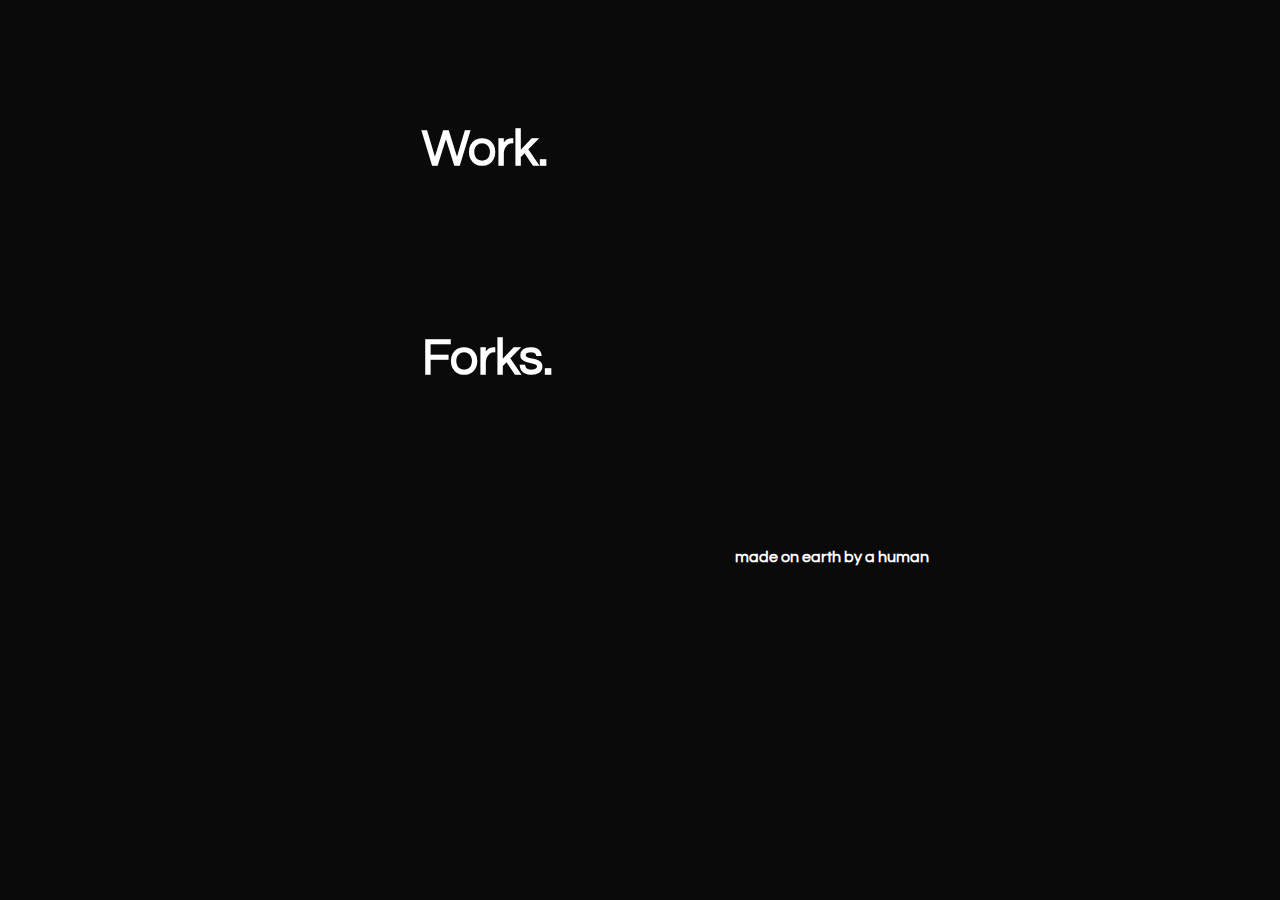
==== index.html @ bac9f0bc "first commit" ====
<!DOCTYPE html>
<html lang="en">

<head>
    <meta http-equiv="Content-Type" content="text/html; charset=UTF-8">

    <meta name="viewport" content="width=device-width, initial-scale=1.0">
    <meta http-equiv="X-UA-Compatible" content="ie=edge">
    <meta name="theme-color" content="#000000" />
    <meta name="description" content="">

    <link rel="shortcut icon" type="image/png" />

    <link rel="preconnect" href="https://api.github.com">
    <link rel="preconnect" href="https://fonts.gstatic.com">

    <link rel="stylesheet" href="./assets/index.css">
    <link rel="stylesheet" href="https://fonts.googleapis.com/css?family=Questrial">
    <link rel="stylesheet" href="https://use.fontawesome.com/releases/v5.7.1/css/all.css"
        integrity="sha384-fnmOCqbTlWIlj8LyTjo7mOUStjsKC4pOpQbqyi7RrhN7udi9RwhKkMHpvLbHG9Sr" crossorigin="anonymous">
</head>

<body>

    <div id="profile">
        <div id="profile_img"></div>
        <div id="username"></div>
        <div id="userbio"></div>
        <div id="about"></div>
    </div>
    <div id="display">
        <div id="work">
            <h1>Work.</h1>
            <div class="projects" id="work_section"></div>
        </div>
        <div id="forks" style="display: block;">
            <h1>Forks.</h1>
            <div class="projects" id="forks_section"></div>
        </div>
        <div id="footer">
            <a href="https://github.com/imfunniee" target="_blank" rel="noopener">made on earth by a human</a>
        </div>
    </div>

    <script>
        // Returns HTML string of these repo boxes to append to DOM. To learn about attributes of repo see https://developer.github.com/v3/search/#example
        function renderRepo(repo) {
            return `
                <a href="${repo.html_url}" target="_blank" rel="noopener">
                    <section>
                        <div class="section_title">${repo.name}</div>
                        <div class="about_section">
                            <span style="display:block;">${repo.description}</span>
                        </div>
                        <div class="bottom_section">
                            <span style="display:inline-block;"><i class="fas fa-code"></i> ${repo.language}</span>
                            <span><i class="fas fa-star"></i> ${repo.stargazers_count}</span>
                            <span><i class="fas fa-code-branch"></i> ${repo.forks}</span>
                        </div>
                    </section>
                </a>`
        }

        // Because Github sets subdomain to your username we can extract your Github username from subdomain.
        var username = window.location.host.split('.')[0];
        document.title = username;

        // Fetches data about user itself to render left side of page.
        fetch(`https://api.github.com/users/${username}`).then(response => response.json()).then(user => {
            document.title = user.name;
            document.querySelector("meta[name='description']").setAttribute("content", user.bio);
            document.querySelector("link[rel='shortcut icon']").setAttribute("href", user.avatar_url);
            document.getElementById('profile_img').style = `background: url(${user.avatar_url}) center;`;
            document.getElementById('username').innerHTML = `<span style="display:block;">${user.name}</span>@${user.login}`;
            document.getElementById('userbio').innerHTML = user.bio;
            document.getElementById('about').innerHTML += user.company ? `<span style="display:block;"><i class="fas fa-users"></i> ${user.company}</span>` : "";
            document.getElementById('about').innerHTML += user.email ? `<span style="display:block;"><i class="fas fa-envelope"></i> ${user.email}</span>` : "";
            document.getElementById('about').innerHTML += user.blog ? `<span style="display:block;"><i class="fas fa-link"></i> ${user.blog}</span>` : "";
            document.getElementById('about').innerHTML += user.location ? `<span style="display:block;"><i class="fas fa-map-marker-alt"></i> ${user.location}</span>` : "";
            document.getElementById('about').innerHTML += user.hireable ? `<span style="display:block;"><i class="fas fa-user-tie"></i> Available for hire</span>` : "";
        });

        // Fetches only non-fork repositories sorted by star count.
        fetch(`https://api.github.com/search/repositories?q=user:${username} fork:false&sort=stars`).then(response => response.json()).then(repositories => {
            repositoriesDom = document.getElementById('work_section');
            if (!repositories.total_count)
                repositoriesDom.parentElement.parentElement.removeChild(repositoriesDom.parentElement);
            repositories.items.forEach(repo => {
                repositoriesDom.innerHTML += renderRepo(repo);
            });
        });

        // Fetches only fork repositories sorted by star count.
        fetch(`https://api.github.com/search/repositories?q=user:${username} fork:only&sort=stars`).then(response => response.json()).then(forks => {
            forksDom = document.getElementById('forks_section');
            if (!forks.total_count)
                forksDom.parentElement.parentElement.removeChild(forksDom.parentElement);
            forks.items.forEach(fork => {
                forksDom.innerHTML += renderRepo(fork);
            });
        });
    </script>
</body>

</html>
---- assets/index.css ----
@import url("https://fonts.googleapis.com/css?family=Poppins");
@import url("https://fonts.googleapis.com/css?family=Questrial");

body {
  margin: 0%;
  padding: 0%;
  width: 100vw;
  background: var(--bg-color);
  color: var(--text-color);
  max-width: 100vw;
  overflow-x: hidden;
  align-items: center;
  font-family: "Poppins", sans-serif;
}

#loading {
  width: 100vw;
  height: 100vh;
  position: fixed;
  background: var(--bg-color);
  z-index: 999;
  display: flex;
  justify-content: center;
  flex-direction: column;
  align-items: center;
  top: 0;
  bottom: 0;
  left: 0;
  right: 0;
}

#spinner {
  animation: rotate 0.5s infinite linear;
  width: 50px;
  height: 50px;
  border: 2px solid var(--bg-color);
  border-bottom: 2px solid var(--text-color);
  border-radius: 50%;
  margin: 0;
}

@keyframes rotate {
  0% {
    transform: rotate(0deg);
  }
  100% {
    transform: rotate(360deg);
  }
}

#profile {
  width: 24vw;
  padding: 4vh 3vw;
  height: 92vh;
  display: flex;
  flex-direction: column;
  justify-content: center;
  text-align: left;
  background: var(--background-image) center center;
  background-size: cover !important;
  background-repeat: no-repeat;
  position: fixed;
  color: #fff !important;
}

#display {
  width: 64vw;
  padding: 4vh 3vw;
  height: 92vh;
  display: inline-block;
  padding-left: 33vw;
}

#display h1 {
  font-size: 50px;
  color: var(--text-color);
  font-weight: bold;
  font-family: "Questrial", sans-serif;
}

.emoji {
  width: 18px;
  height: 18px;
}

#profile_img_blog {
  border-radius: 50%;
  width: 90px;
  height: 90px;
  background-size: cover !important;
  background-repeat: no-repeat;
}

#username_blog {
  font-size: 18px;
  color: var(--text-color);
  font-family: "Poppins", sans-serif;
  font-weight: bold;
}

#username_blog span {
  font-size: 24px;
  font-family: "Questrial", sans-serif !important;
}

#username_blog b {
  font-size: 12px;
  font-family: "Poppins", sans-serif;
  font-weight: bold;
}

#blog-display {
  width: 60vw;
  margin: 0px 20vw;
  text-align: left;
  margin-top: 3vh;
  z-index: 1;
}

#profile_blog {
  width: 60vw;
  margin: 0px 20vw;
  margin-top: 10vh;
  text-align: left;
  z-index: 1;
}

#background {
  width: 100vw;
  height: 55vh;
  background: var(--background-background);
  background-size: cover !important;
  background-repeat: no-repeat;
  position: absolute;
  z-index: -1;
  margin-top: -10vh;
}

#blog-display h1 {
  font-size: 50px;
  color: var(--text-color);
  font-weight: bold;
  font-family: "Questrial", sans-serif;
}

#blog-display h2 {
  color: var(--blog-gray-color);
}

#blog-display {
  padding: 1vh 0px;
  font-family: "Questrial", sans-serif;
}

#blog p {
  font-size: 17px;
  line-height: 25px;
  word-spacing: 1.2px;
  margin: 5vh 0px;
}

#blog p span {
  padding: 2px 4px;
  background: var(--text-color);
  color: var(--bg-color) !important;
}

#blog img {
  width: 100%;
  margin: 2vh 0px;
  border-radius: 5px;
  border: 1px solid rgb(0, 0, 0, 0.08);
}

#header {
  width: 63vw;
  text-align: right;
  padding: 3vh 0px;
  position: absolute;
}

#header a {
  color: var(--text-color);
  text-decoration: none;
  margin-left: 4vw;
  font-weight: bold;
}

#footer_blog {
  width: 90vw;
  padding: 8vh 5vw;
  text-align: center;
}

#footer_blog a {
  color: var(--text-color) !important;
  text-decoration: none;
  font-family: "Questrial", sans-serif;
  font-weight: bold;
}

#footer {
  width: 100%;
  padding: 8vh 0px;
  text-align: center;
}

#footer a {
  color: var(--text-color) !important;
  text-decoration: none;
  font-family: "Questrial", sans-serif;
  font-weight: bold;
}

#profile_img {
  width: 180px;
  height: 180px;
  border-radius: 5px;
  background-size: cover !important;
}

#profile div {
  font-weight: bold;
  margin: 1.5vh 0px;
}

#username {
  font-size: 18px;
  font-weight: bold;
}

#username span {
  font-size: 24px;
}

#userbio {
  font-size: 26px;
  font-family: "Questrial", sans-serif;
  width: 100%;
}

#about {
  font-size: 18px;
  font-family: "Questrial", sans-serif;
}

#about span {
  margin: 1vh 0px;
  display: block;
}

#about span i {
  font-size: 16px;
}

#work {
  margin: 2vh 0px;
  padding: 4vh 0px !important;
}

#forks {
  margin: 2vh 0px;
  padding: 4vh 0px !important;
}

.projects {
  columns: 2;
}

.projects section {
  width: 85%;
  padding: 2.5vh 5%;
  display: inline-block;
  border-radius: 5px;
  color: var(--text-color);
  border: 1px solid rgb(0, 0, 0, 0.08);
  box-shadow: 0px 0px 0px rgb(0, 0, 0, 0);
  transition: 0.4s ease-in-out;
  margin: 2vh 0px;
  transform: scale(1);
}

.projects section:hover {
  cursor: pointer;
  border: 1px solid rgb(0, 0, 0, 0);
  box-shadow: 0px 15px 35px rgb(0, 0, 0, 0.06);
  transform: scale(1.03);
}

.section_title {
  font-size: 24px;
  font-weight: bold;
  margin: 1vh 0px;
  word-wrap: break-word;
}

.about_section {
  font-size: 18px;
  font-family: "Questrial", sans-serif;
  margin: 2vh 0px;
  font-weight: bold;
  word-wrap: break-word;
}

.bottom_section {
  margin: 1vh 0px;
  font-size: 14px;
  word-wrap: break-word;
}

.bottom_section span {
  margin-right: 20px;
  font-weight: bold;
}

.bottom_section span i {
  font-size: 15px;
}

#blog_section {
  margin: 2vh 0px;
  padding: 2vh 0px !important;
}

#blogs {
  columns: 2;
}

#blogs section {
  width: 85%;
  display: inline-block;
  border-radius: 5px;
  color: var(--text-color);
  border: 1px solid rgb(0, 0, 0, 0.04);
  box-shadow: 0px 0px 0px rgb(0, 0, 0, 0);
  transition: 0.4s ease-in-out;
  transform: scale(1);
  padding: 0px;
  margin: 2vh 0px;
}

#blogs section img {
  width: 100%;
  border-radius: 5px 5px 0px 0px;
}

.blog_container {
  padding: 2.5vh 5%;
}

#blogs section:hover {
  cursor: pointer;
  border: 1px solid rgb(0, 0, 0, 0);
  box-shadow: 0px 15px 35px rgb(0, 0, 0, 0.06);
  transform: scale(1.03);
}

.go_back {
  position: absolute;
  color: var(--text-color);
  font-size: 26px;
  margin-left: 5vw;
  margin-top: 4vh;
}

::selection {
  color: var(--bg-color);
  background: var(--text-color);
}

@media (max-width: 800px) {
  #profile {
    width: 90vw;
    padding: 4vh 5vw;
    height: 60vh;
    text-align: center;
    position: relative;
  }
  #display {
    width: 90vw;
    padding: 4vh 5vw;
    height: auto;
    display: inline-block;
    padding-left: 5vw;
  }
  #profile_img {
    width: 120px;
    height: 120px;
    margin: 0px auto !important;
  }
  #work {
    margin: 0px;
  }
  .projects {
    columns: 1;
  }
  .projects section {
    width: 88%;
  }
  #blogs {
    columns: 1;
  }
  #blogs section {
    width: 98%;
  }
  #blog_section {
    margin: 0px;
  }
  #blog-display {
    width: 90vw;
    margin: 0px 5vw;
    text-align: left;
    margin-top: 0vh;
    z-index: 1;
  }
  #profile_blog {
    width: 90vw;
    margin: 0px 5vw;
    margin-top: 10vh;
    text-align: left;
    z-index: 1;
  }
  .go_back {
    position: relative;
    color: var(--text-color);
    font-size: 26px;
    margin-left: 5vw;
    top: 5vh;
  }
  #blog img {
    margin: 1vh 0px !important;
  }
  #blog p {
    margin: 2vh 0px;
  }
}

::-webkit-scrollbar {
  width: 5px;
  height: 5px;
}
::-webkit-scrollbar-track {
  background: var(--bg-color);
}
::-webkit-scrollbar-thumb {
  background: var(--text-color);
}
:root {
  --bg-color: rgb(10, 10, 10);
  --text-color: #fff;
  --blog-gray-color: rgb(180, 180, 180);
  --background-image: linear-gradient(
      90deg,
      rgba(10, 10, 10, 0.6),
      rgb(10, 10, 10, 1)
    ),
    url("https://source.unsplash.com/y54gnzC86lw");
  --background-background: linear-gradient(
      0deg,
      rgba(10, 10, 10, 1),
      rgba(10, 10, 10, 0.6)
    ),
    url("") center center fixed;
  --height: 50vh;
}
#display h1 {
  -webkit-background-clip: text;
  background-clip: text;
  -webkit-text-fill-color: #fff;
}
#blog-display h1 {
  -webkit-background-clip: text;
  background-clip: text;
  -webkit-text-fill-color: #fff;
}
.projects section {
  background: rgb(20, 20, 20);
}
#blog_section section {
  background: rgb(20, 20, 20);
}
@media (max-width: 800px) {
  :root {
    --background-image: linear-gradient(
        0deg,
        rgba(10, 10, 10, 1),
        rgb(10, 10, 10, 0)
      ),
      url("") !important;
  }
}
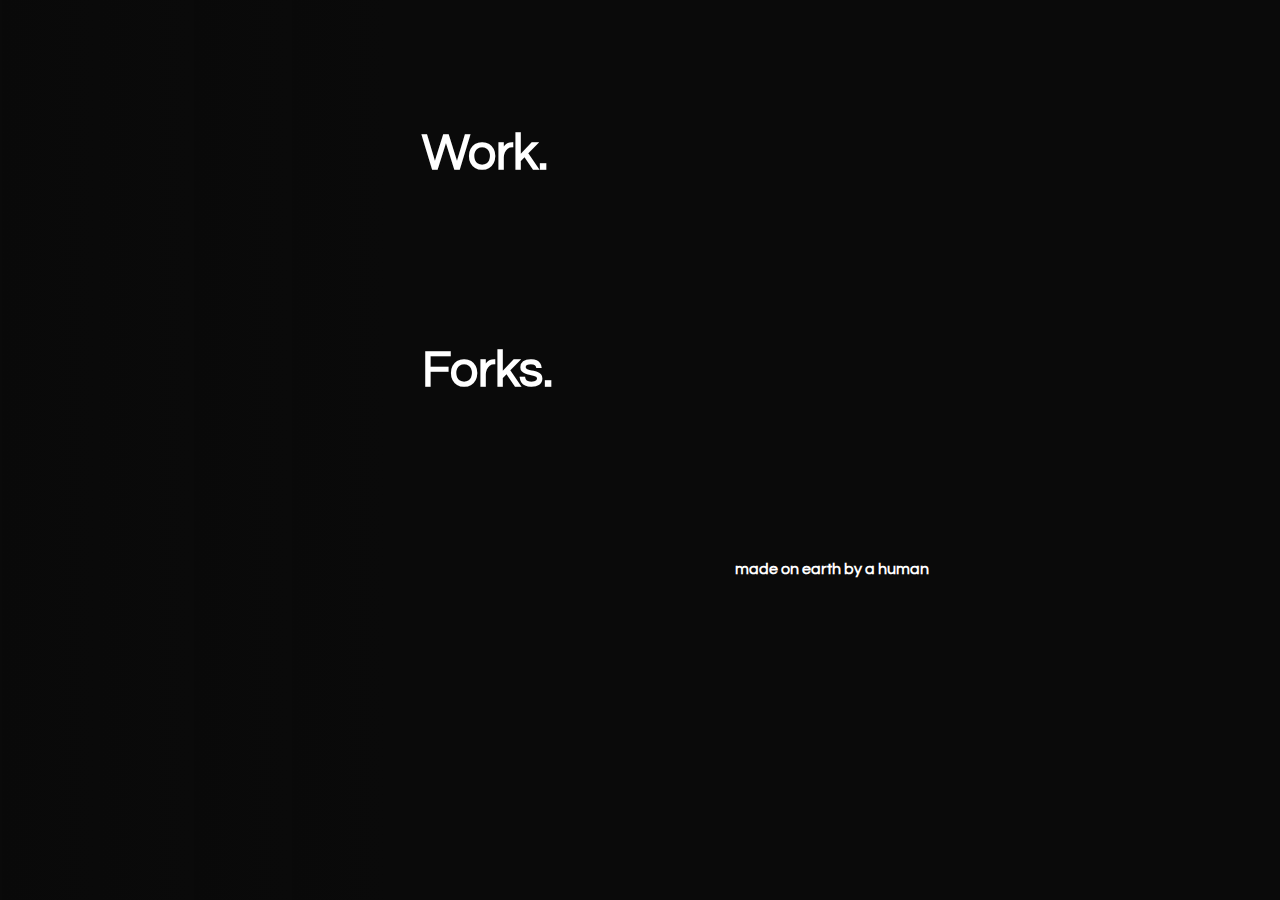
==== commit 7b80df16: "Optimized further" ====
--- a/index.html
+++ b/index.html
@@ -11,13 +11,14 @@
 
     <link rel="shortcut icon" type="image/png" />
 
-    <link rel="preconnect" href="https://api.github.com">
-    <link rel="preconnect" href="https://fonts.gstatic.com">
+    <link rel="preconnect" href="https://api.github.com" crossorigin>
 
-    <link rel="stylesheet" href="./assets/index.css">
-    <link rel="stylesheet" href="https://fonts.googleapis.com/css?family=Questrial">
-    <link rel="stylesheet" href="https://use.fontawesome.com/releases/v5.7.1/css/all.css"
-        integrity="sha384-fnmOCqbTlWIlj8LyTjo7mOUStjsKC4pOpQbqyi7RrhN7udi9RwhKkMHpvLbHG9Sr" crossorigin="anonymous">
+    <link rel="preload" as="style" href="https://fonts.googleapis.com/css?family=Questrial&display=swap">
+    <link rel="preload" as="image"
+        href="https://images.unsplash.com/photo-1498590880827-3f79fdcd7fbe?q=0&fm=webp&cs=tinysrgb&w=1080">
+    <link rel="preload" as="font" href="fa.woff">
+
+    <style>@import url(https://fonts.googleapis.com/css?family=Questrial&display=swap);@font-face{font-family:fa;src:url(fa.woff) format('woff');font-weight:400;font-style:normal;font-display:block}[class^=fa-]{font-family:fa!important;font-style:normal;font-weight:400;font-variant:normal;text-transform:none;line-height:1;-webkit-font-smoothing:antialiased;-moz-osx-font-smoothing:grayscale}.fa-star:before{content:"\f005"}.fa-map-marker:before{content:"\f041"}.fa-group:before{content:"\f0c0"}.fa-users:before{content:"\f0c0"}.fa-chain:before{content:"\f0c1"}.fa-link:before{content:"\f0c1"}.fa-envelope:before{content:"\f0e0"}.fa-code:before{content:"\f121"}.fa-code-branch:before{content:"\f126"}.fa-user-tie:before{content:"\f27e"}body{margin:0;padding:0;width:100vw;background:var(--bg-color);color:var(--text-color);max-width:100vw;overflow-x:hidden;align-items:center;font-family:Questrial,sans-serif;line-height:1.2}#profile{width:24vw;padding:4vh 3vw;height:92vh;display:flex;flex-direction:column;justify-content:center;text-align:left;background:var(--background-image) center center;background-size:cover!important;background-repeat:no-repeat;position:fixed;color:#fff!important}#display{width:64vw;padding:4vh 3vw;height:92vh;display:inline-block;padding-left:33vw}#display h1{font-size:50px;color:var(--text-color);font-weight:700;font-family:Questrial,sans-serif}#footer{width:100%;padding:8vh 0;text-align:center}#footer a{color:var(--text-color)!important;text-decoration:none;font-family:Questrial,sans-serif;font-weight:700}#profile_img{width:180px;height:180px;border-radius:5px;background-size:cover!important}#profile div{font-weight:700;margin:1.5vh 0}#username{font-size:18px;font-weight:700}#username span{font-size:24px}#userbio{font-size:26px;font-family:Questrial,sans-serif;width:100%}#about{font-size:18px;font-family:Questrial,sans-serif}#about span{margin:1vh 0;display:block}#about span i{font-size:16px}#work{margin:2vh 0;padding:4vh 0!important}#forks{margin:2vh 0;padding:4vh 0!important}.projects{columns:2}.projects section{width:85%;padding:2.5vh 5%;display:inline-block;border-radius:5px;color:var(--text-color);border:1px solid rgb(0,0,0,.08);box-shadow:0 0 0 rgb(0,0,0,0);transition:.4s ease-in-out;margin:2vh 0;transform:scale(1)}.projects section:hover{cursor:pointer;border:1px solid rgb(0,0,0,0);box-shadow:0 15px 35px rgb(0,0,0,.06);transform:scale(1.03)}.section_title{font-size:24px;font-weight:700;margin:1vh 0;word-wrap:break-word}.about_section{font-size:18px;font-family:Questrial,sans-serif;margin:2vh 0;font-weight:700;word-wrap:break-word}.bottom_section{margin:1vh 0;font-size:14px;word-wrap:break-word}.bottom_section span{margin-right:20px;font-weight:700}.bottom_section span i{font-size:16px}::selection{color:var(--bg-color);background:var(--text-color)}@media (max-width:800px){#profile{width:90vw;padding:4vh 5vw;height:60vh;text-align:center;position:relative}#display{width:90vw;padding:4vh 5vw;height:auto;display:inline-block;padding-left:5vw}#profile_img{width:120px;height:120px;margin:0 auto!important}#work{margin:0}.projects{columns:1}.projects section{width:88%}}::-webkit-scrollbar{width:5px;height:5px}::-webkit-scrollbar-track{background:var(--bg-color)}::-webkit-scrollbar-thumb{background:var(--text-color)}:root{--bg-color:rgb(10,10,10);--text-color:#fff;--blog-gray-color:rgb(180,180,180);--background-image:linear-gradient(90deg,rgba(10,10,10,.6),rgb(10,10,10,1)),url(https://images.unsplash.com/photo-1498590880827-3f79fdcd7fbe?q=0&fm=webp&cs=tinysrgb&w=1080);--background-background:linear-gradient(0deg,rgba(10,10,10,1),rgba(10,10,10,.6)),url("") center center fixed;--height:50vh}#display h1{-webkit-background-clip:text;background-clip:text;-webkit-text-fill-color:#fff}.projects section{background:#141414}@media (max-width:800px){:root{--background-image:linear-gradient(0deg,rgba(10,10,10,1),rgb(10,10,10,0)),url("")!important}}</style>
 </head>
 
 <body>
@@ -53,9 +54,9 @@
                             <span style="display:block;">${repo.description}</span>
                         </div>
                         <div class="bottom_section">
-                            <span style="display:inline-block;"><i class="fas fa-code"></i> ${repo.language}</span>
-                            <span><i class="fas fa-star"></i> ${repo.stargazers_count}</span>
-                            <span><i class="fas fa-code-branch"></i> ${repo.forks}</span>
+                            <span style="display:inline-block;"><i class="fa-code"></i> ${repo.language}</span>
+                            <span><i class="fa-star"></i> ${repo.stargazers_count}</span>
+                            <span><i class="fa-code-branch"></i> ${repo.forks}</span>
                         </div>
                     </section>
                 </a>`
@@ -73,11 +74,11 @@
             document.getElementById('profile_img').style = `background: url(${user.avatar_url}) center;`;
             document.getElementById('username').innerHTML = `<span style="display:block;">${user.name}</span>@${user.login}`;
             document.getElementById('userbio').innerHTML = user.bio;
-            document.getElementById('about').innerHTML += user.company ? `<span style="display:block;"><i class="fas fa-users"></i> ${user.company}</span>` : "";
-            document.getElementById('about').innerHTML += user.email ? `<span style="display:block;"><i class="fas fa-envelope"></i> ${user.email}</span>` : "";
-            document.getElementById('about').innerHTML += user.blog ? `<span style="display:block;"><i class="fas fa-link"></i> ${user.blog}</span>` : "";
-            document.getElementById('about').innerHTML += user.location ? `<span style="display:block;"><i class="fas fa-map-marker-alt"></i> ${user.location}</span>` : "";
-            document.getElementById('about').innerHTML += user.hireable ? `<span style="display:block;"><i class="fas fa-user-tie"></i> Available for hire</span>` : "";
+            document.getElementById('about').innerHTML += user.company ? `<span style="display:block;"><i class="fa-users"></i> ${user.company}</span>` : "";
+            document.getElementById('about').innerHTML += user.email ? `<span style="display:block;"><i class="fa-envelope"></i> ${user.email}</span>` : "";
+            document.getElementById('about').innerHTML += user.blog ? `<span style="display:block;"><i class="fa-link"></i> ${user.blog}</span>` : "";
+            document.getElementById('about').innerHTML += user.location ? `<span style="display:block;"><i class="fa-map-marker"></i> ${user.location}</span>` : "";
+            document.getElementById('about').innerHTML += user.hireable ? `<span style="display:block;"><i class="fa-user-tie"></i> Available for hire</span>` : "";
         });
 
         // Fetches only non-fork repositories sorted by star count.
